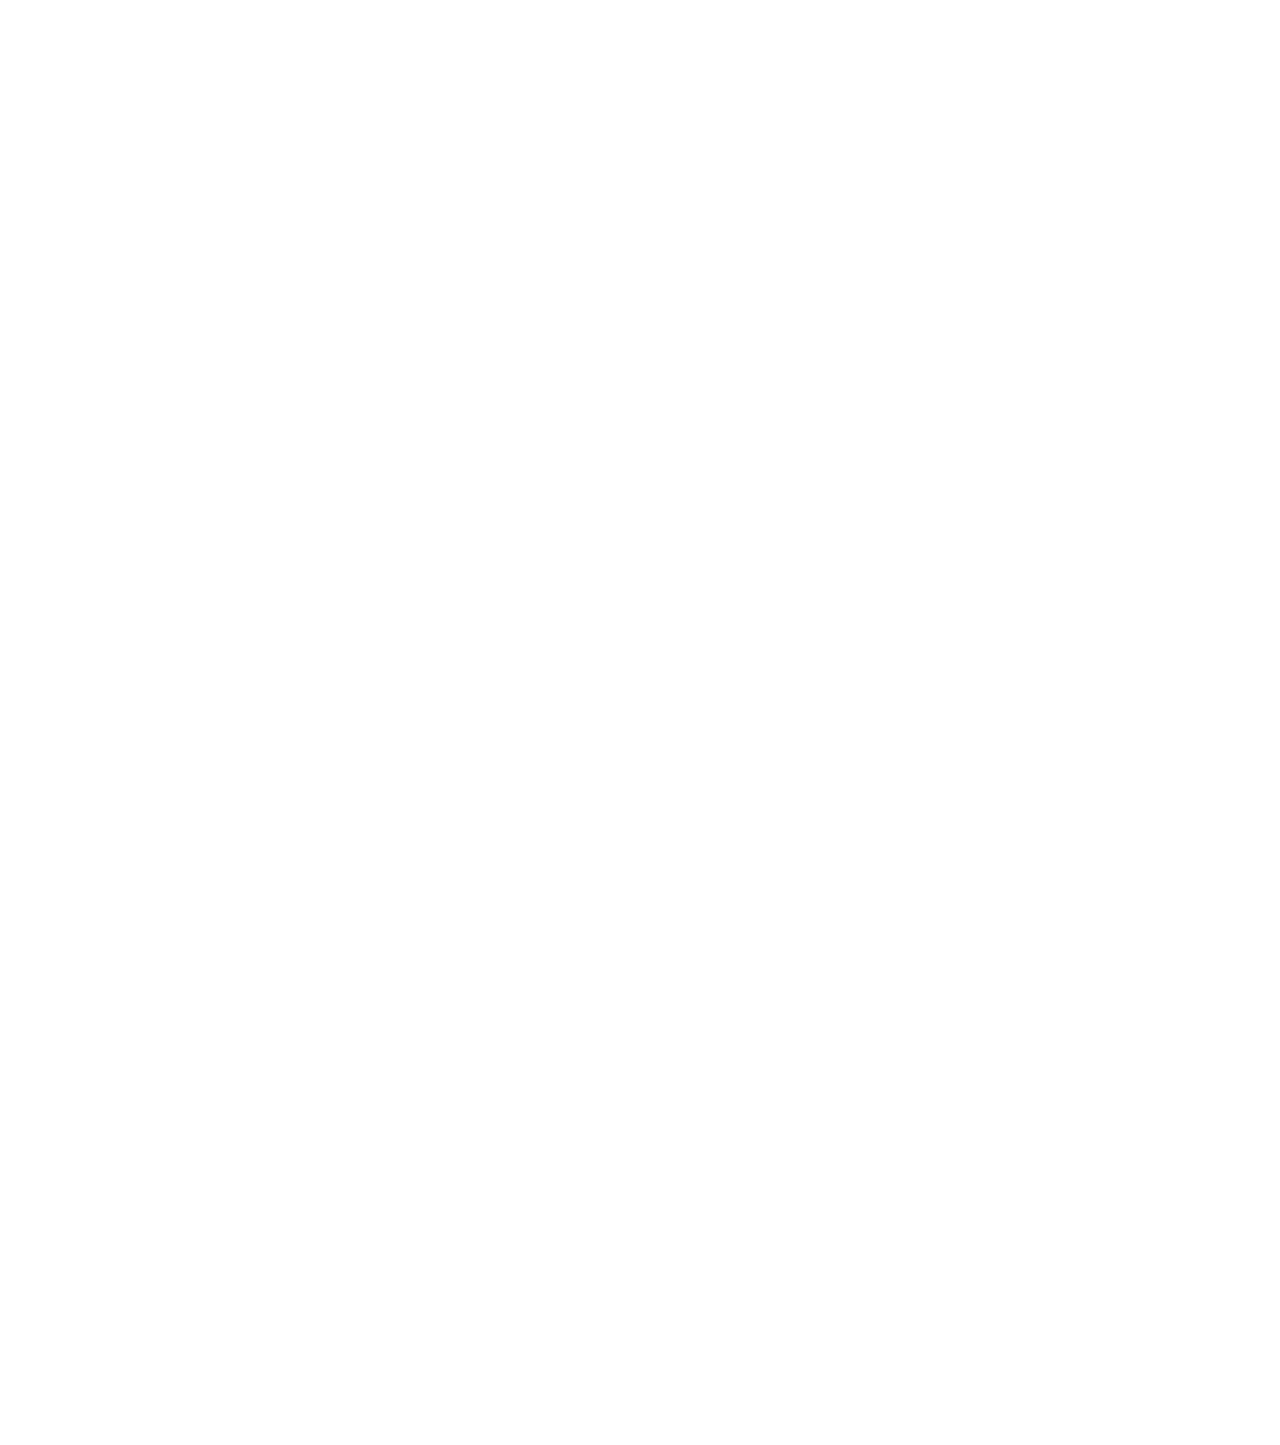
==== index.html @ fe5b032c "Edited stuff" ====
<!DOCTYPE html>
<html>
  <head>
    <meta charset="utf-8">
    <title>GitHub Introductie</title>

    <link rel="stylesheet" href="./static/css/styles.css">

    <script src="https://cdnjs.cloudflare.com/ajax/libs/gsap/3.2.4/gsap.min.js"></script>

    <script src="./static/js/script.js" defer></script>
  </head>

  <body>
    <main>
      <h1>Git Introductie</h1>
      <p>Leer de basis van versiebeheer met Git en social coding met GitHub.</p>
      <a href="https://github.com"><img src="nuting2C-here.jpg" alt="GitHub is where people build software"></a>
      <section>
        <header>
          <ul>
            <li>close</li>
            <li>minify</li>
            <li>expand</li>
          </ul>
          <h1>git-intro -- -bash</h1>
        </header>
        <code>> git pull</code>
        <code>> git add .</code>
        <code>> git commit -m 'upgraded feature x'</code>
        <code>> git push</code>
      </section>

      </pre>
    </main>
  </body>
</html>
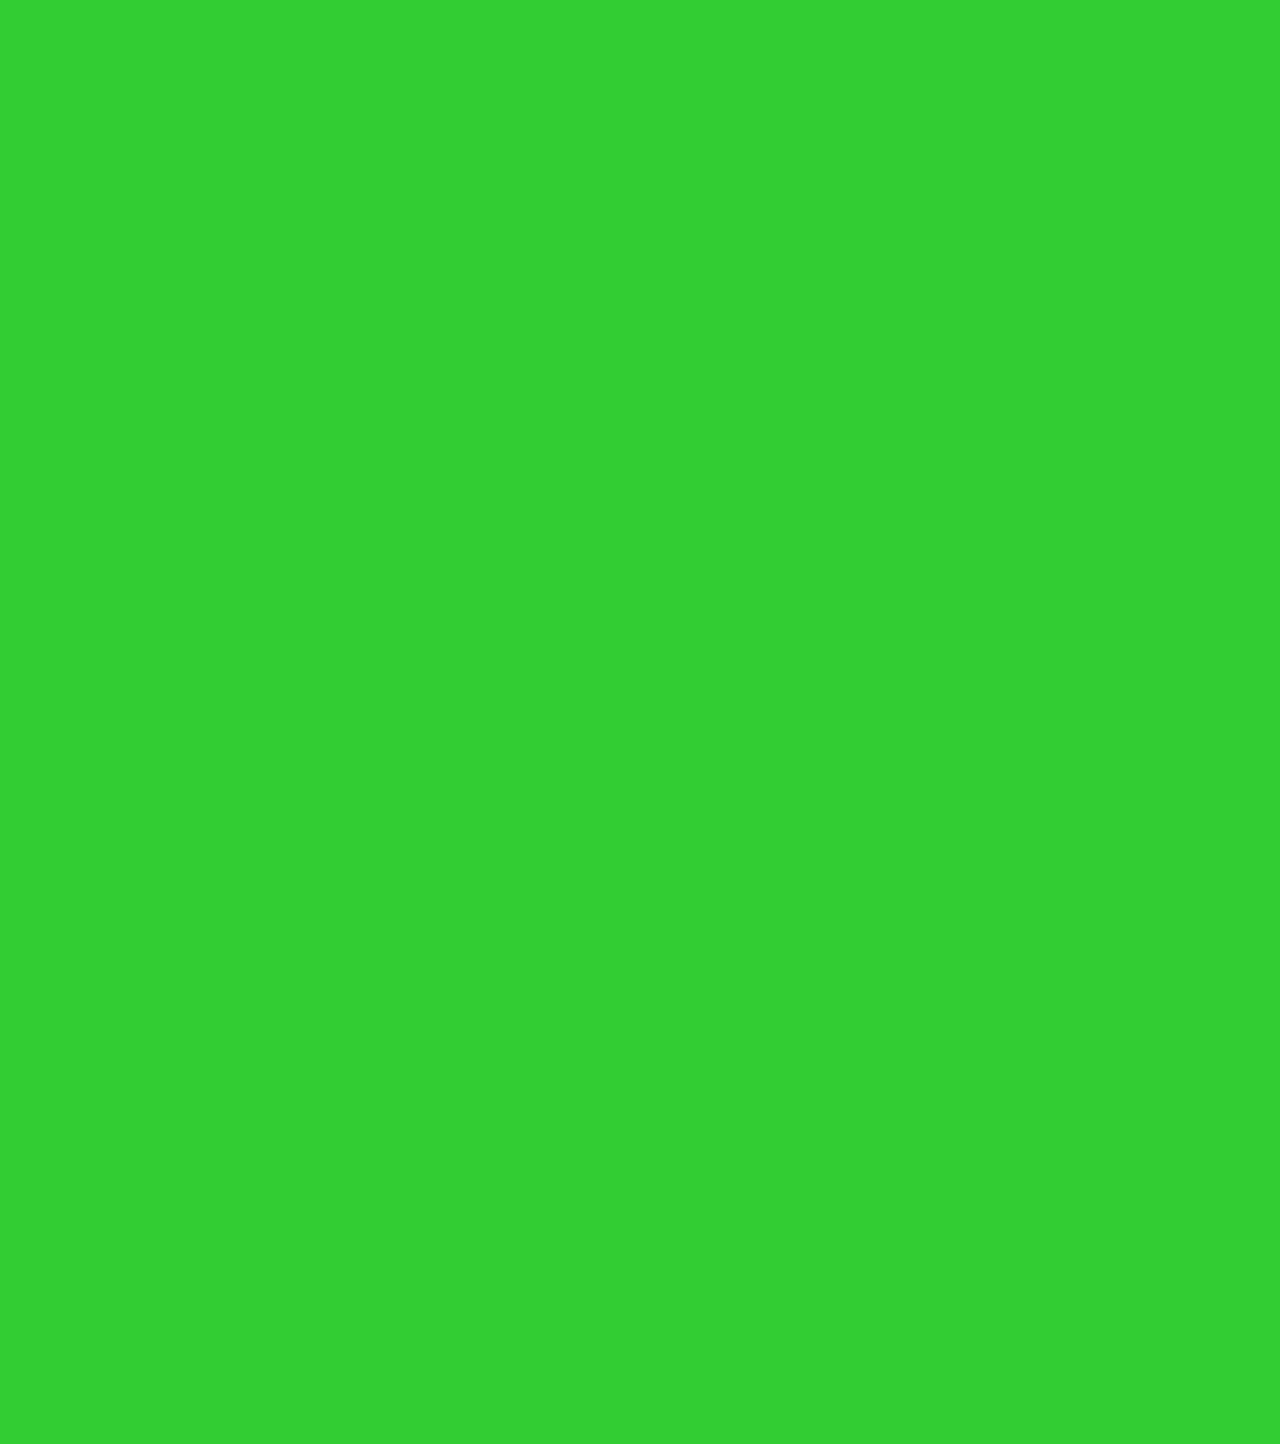
==== commit 9a7db818: "Hard coded background color" ====
--- a/index.html
+++ b/index.html
@@ -9,6 +9,12 @@
     <script src="https://cdnjs.cloudflare.com/ajax/libs/gsap/3.2.4/gsap.min.js"></script>
 
     <script src="./static/js/script.js" defer></script>
+    <style type="text/css">
+      body {
+        background-color: limegreen;
+      }
+
+    </style>
   </head>
 
   <body>
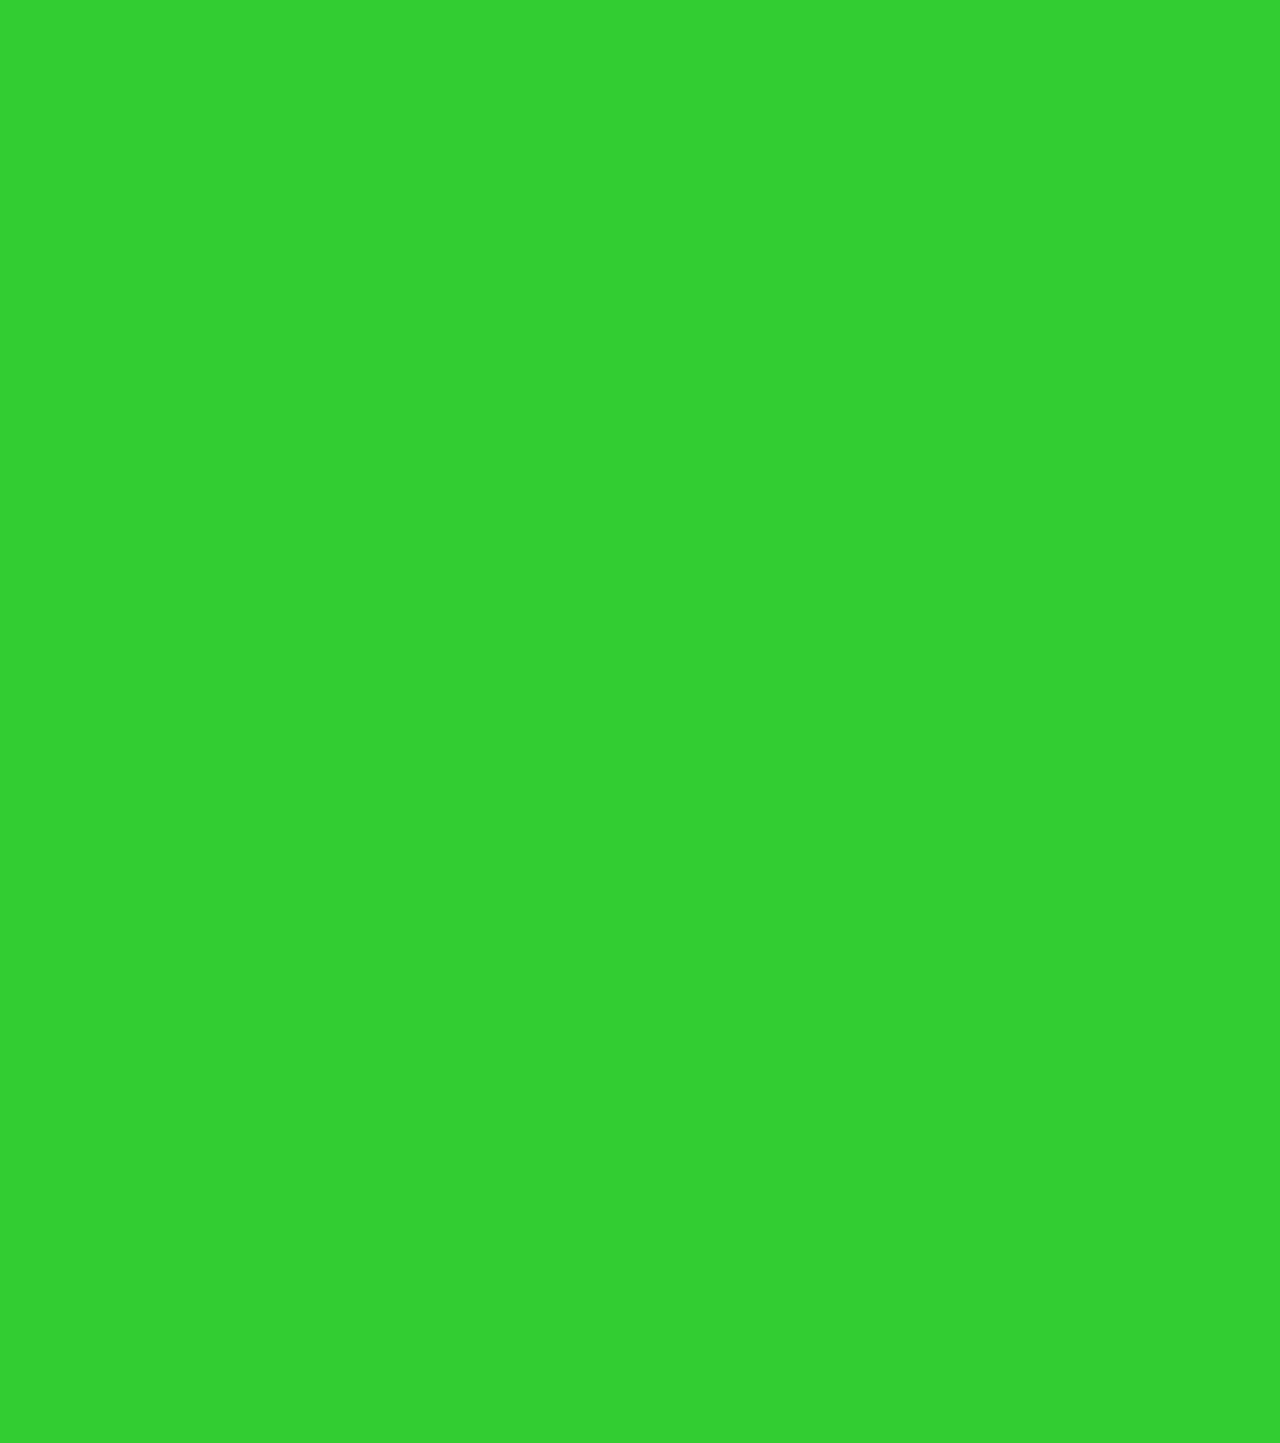
==== commit 0f8be636: "changed some text" ====
--- a/index.html
+++ b/index.html
@@ -20,7 +20,7 @@
   <body>
     <main>
       <h1>Git Introductie</h1>
-      <p>Leer de basis van versiebeheer met Git en social coding met GitHub.</p>
+      <p>While I'm learning the basics this guy is just like Iroh, both have a passion for Tea.</p>
       <a href="https://github.com"><img src="nuting2C-here.jpg" alt="GitHub is where people build software"></a>
       <section>
         <header>
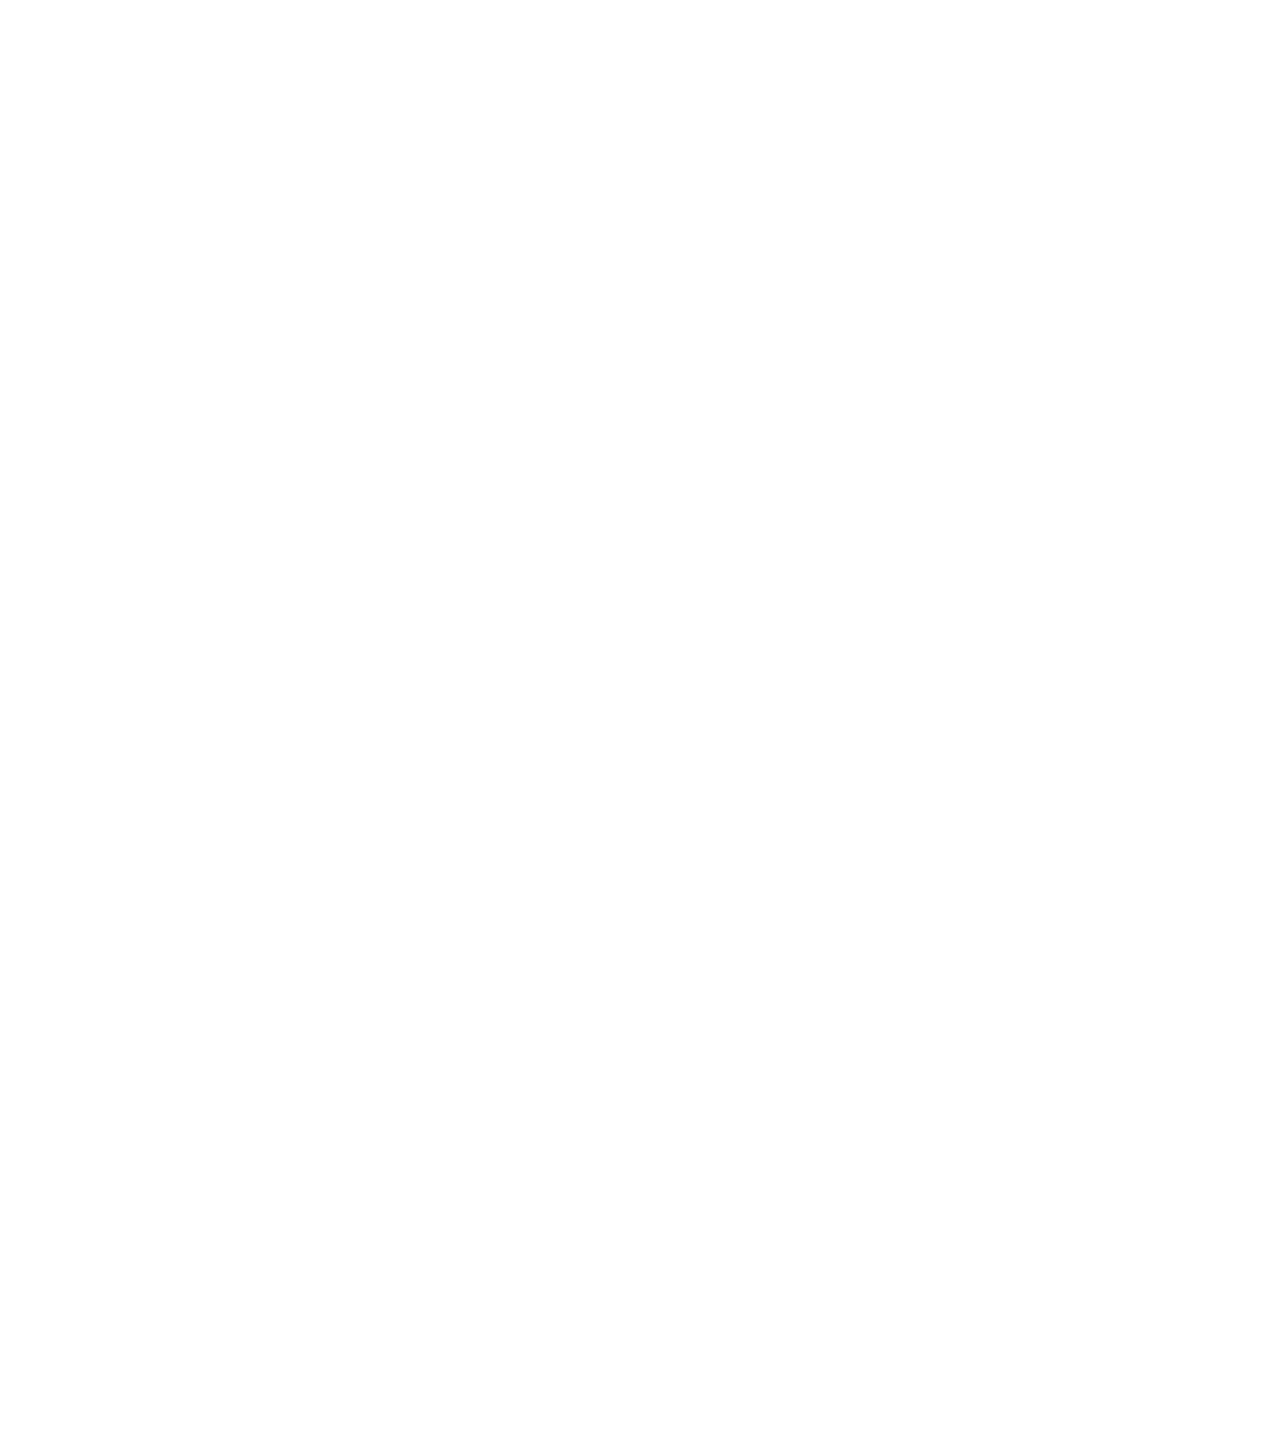
==== commit 4cfc1384: "Trying to push my changes" ====
--- a/index.html
+++ b/index.html
@@ -9,12 +9,6 @@
     <script src="https://cdnjs.cloudflare.com/ajax/libs/gsap/3.2.4/gsap.min.js"></script>
 
     <script src="./static/js/script.js" defer></script>
-    <style type="text/css">
-      body {
-        background-color: limegreen;
-      }
-
-    </style>
   </head>
 
   <body>
